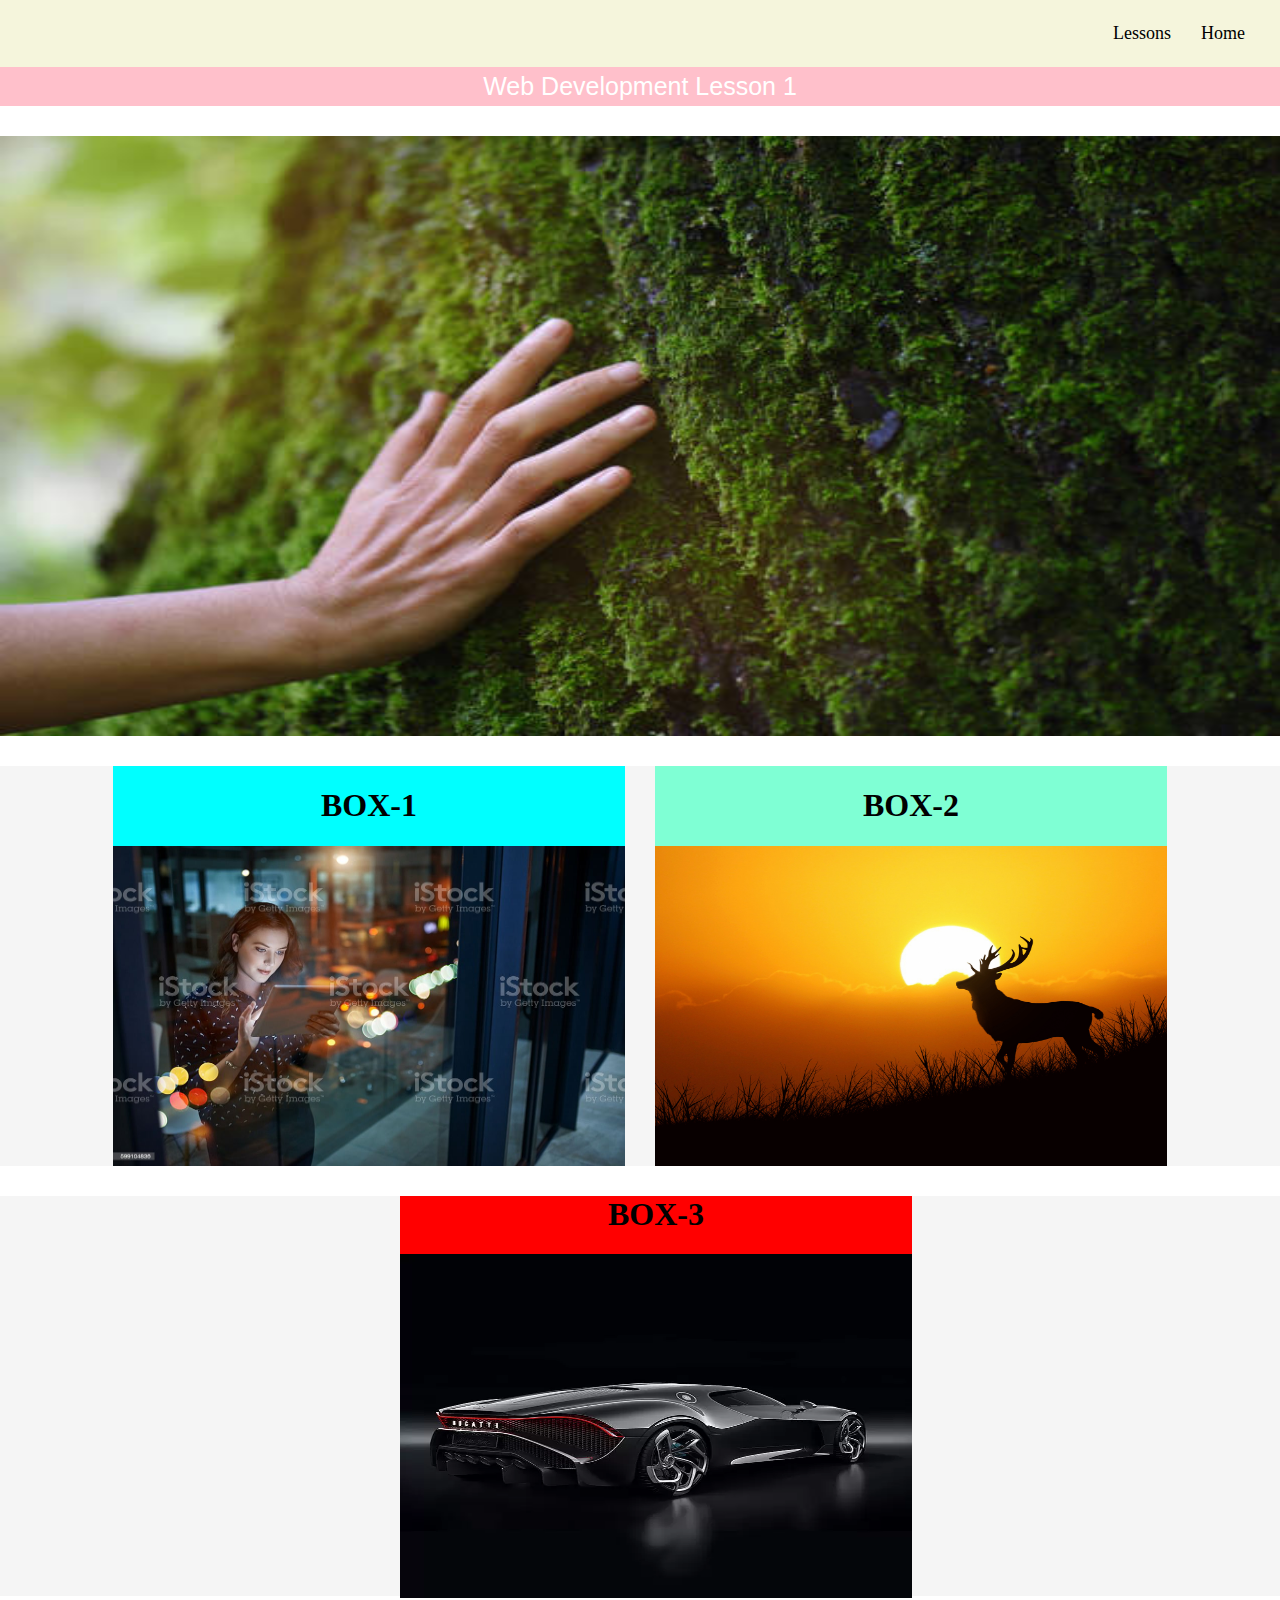
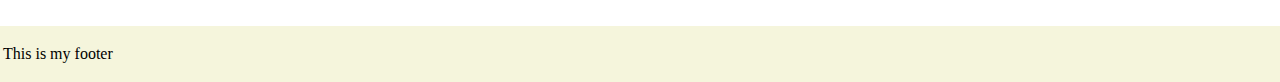
==== learning/index.html @ 709b5c94 "first msg" ====
<!DOCTYPE html>
<html lang="en">
<head>
    <meta charset="UTF-8">
    <meta name="viewport" content="width=device-width, initial-scale=1.0">
    <link rel="stylesheet" type="text/css" href="./styles/first-lesson.css">
    <title>First Lesson</title>
</head>
<body>
    <nav>
        <ul>
            <li>
                <a href="#">Home</a>
            </li>
            <li>
                <a href="#">Lessons</a>
            </li>

        </ul>
    </nav>

    <header>
        Web Development Lesson 1
    </header>
    <main>
        <div>
            <img src="./images/hands.jpeg" alt="hands on tree trunk picture">
        </div> 

        <div class="container">
            <div class="box-1">
                <h1>BOX-1</h1>
                <img src="./images/technology.jpeg" alt="">

            </div>

            <div class="box-2">
                <h1>BOX-2</h1>
                <img src="./images/nature.jpeg" alt="">

            </div>

        </div>

        <div class="container-2">
            <div class="box-3">
                <h1>BOX-3</h1>
                <img src="./images/car.webp" alt="">

            </div>
        </div>
    </main>
    <footer>

        <p>This is my footer</p>
    </footer>
</body>
</html>
---- learning/styles/first-lesson.css ----
body{
    margin: 0;
    padding: 0;
}
nav{
    background-color: beige;
    padding: 5px;
    font-size: 18px;
}
nav ul{
    display: flex;
    flex-direction: row-reverse;
    justify-content: right;
    column-gap: 30px;
    margin-right: 30px;
}
nav a{
    text-decoration: none;
    color: black;
    
}
nav ul li{ 
    list-style: none;
    margin: 0;
}
header{
    background-color: pink;
    font-size: 25px;
    color: white;
    font-family: 'Franklin Gothic Medium', 'Arial Narrow', Arial, sans-serif;
    text-align: center;
    padding: 5px;
}

div img{
    display: block;
    width: 100%;
    height: 600px;
    margin: auto;
}

footer{
    background-color: beige;
    color: black;
    padding: 3px;
}
.container{
    display: flex;
    flex-direction: row;
    background-color: whitesmoke;
    width: 100%;
    height: 400px;
    column-gap: 30px;
    justify-content: center;
    margin-top: 30px;
    margin-bottom: 20px;
}
.box-1{
    background-color: aqua;
    width: 40%;
    height: 400px;
    margin-top: 0%;
}
.box-2{
    background-color: aquamarine;
    width: 40%;
    height: 400px;
    margin-top: 0%;
}
h1{
    text-align: center;
}
h2{
    text-align: center;
}
div{
    margin-top: 30px;
}

.box-1 img{
    height:80%
}
.box-2 img{
    height: 80%;
}

.box-3{
    background-color: red;
    width: 40%;
    height: 400px;
    margin-top: 30px;
    margin-left: 400px;

}
.container-2{ 
    background-color: whitesmoke;
    margin-bottom: 30px;

} 
h3{ 
    text-align: center;
}

.box-3 img{
    height: 86%;
}
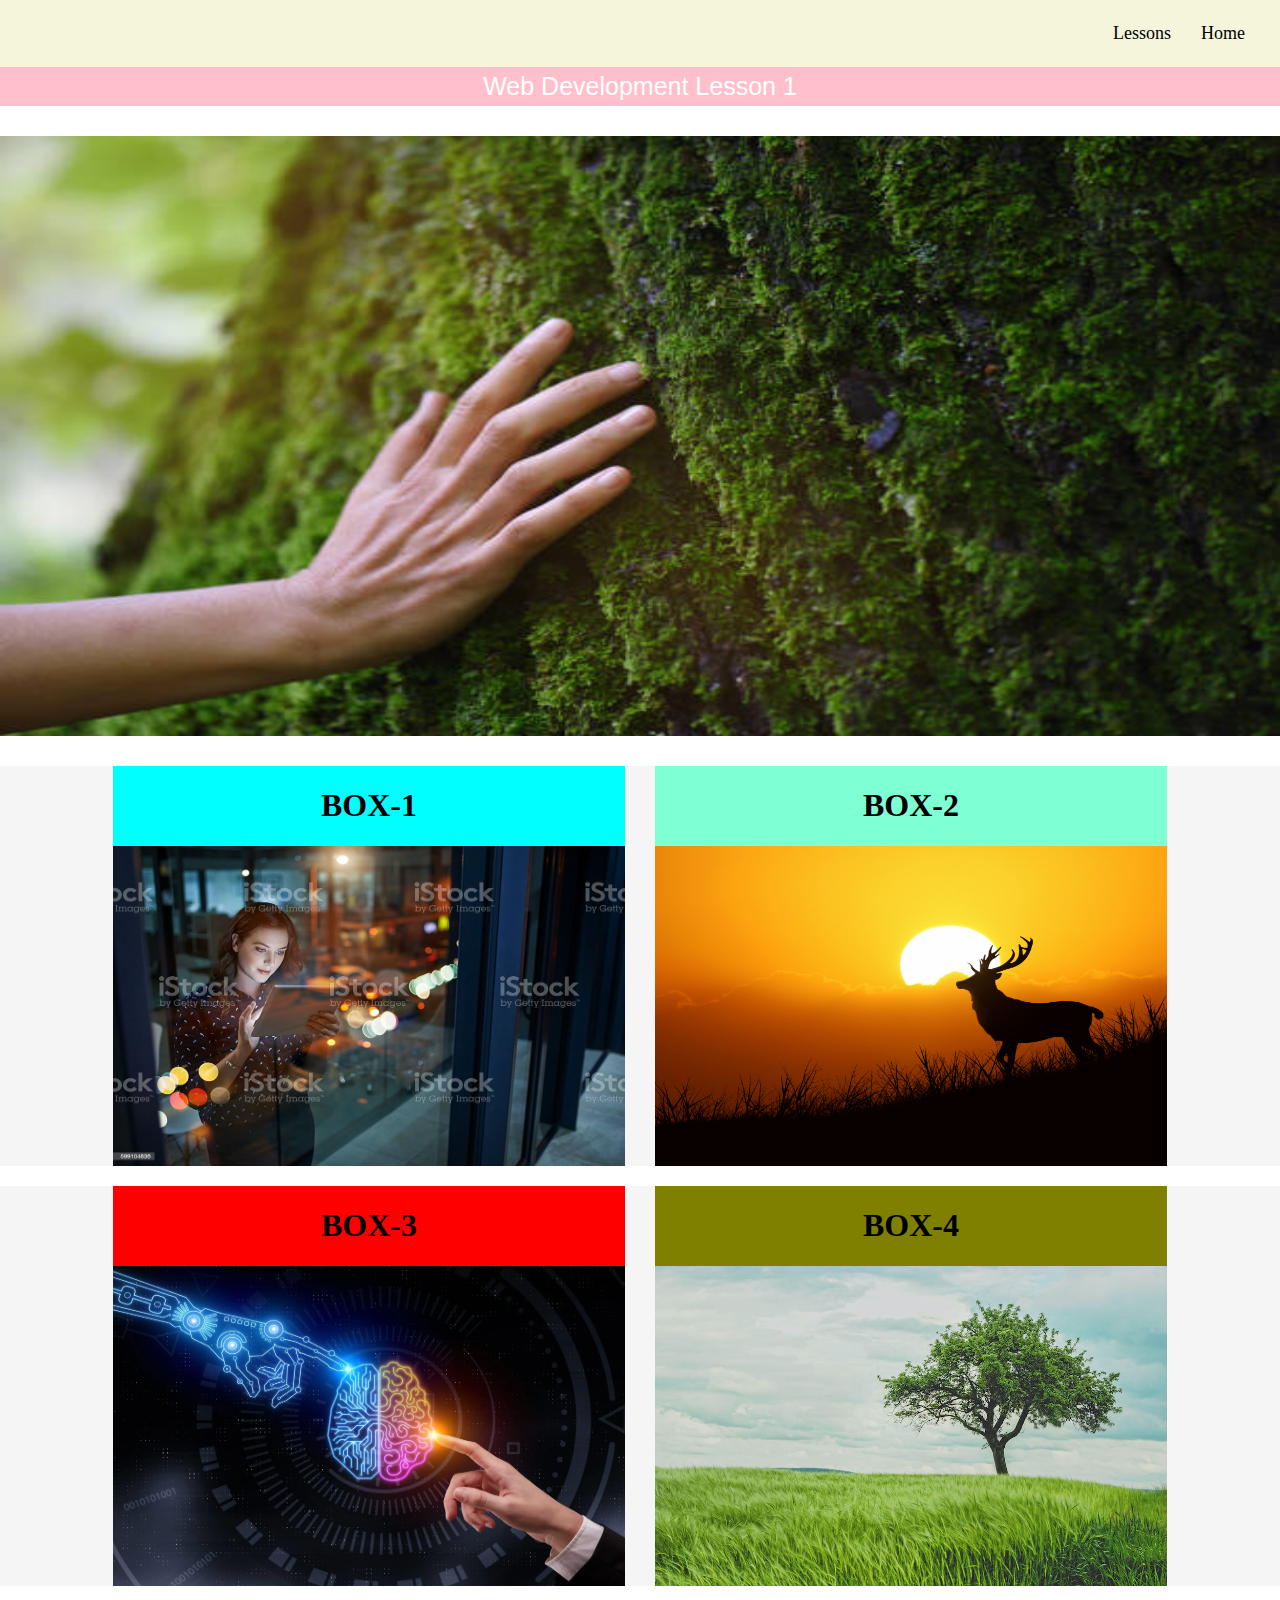
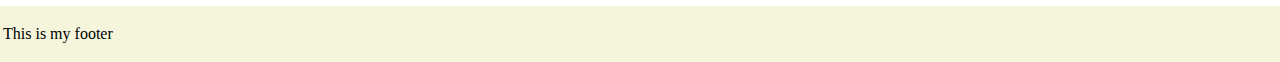
==== commit e4fad2e6: "added features" ====
--- a/learning/index.html
+++ b/learning/index.html
@@ -45,7 +45,12 @@
         <div class="container-2">
             <div class="box-3">
                 <h1>BOX-3</h1>
-                <img src="./images/car.webp" alt="">
+                <img src="./images/brain.webp" alt="">
+
+            </div>
+            <div class="box-4">
+                <h1>BOX-4</h1>
+                <img src="./images/tree.jpeg" alt="">
 
             </div>
         </div>
--- a/learning/styles/first-lesson.css
+++ b/learning/styles/first-lesson.css
@@ -83,25 +83,51 @@
 .box-2 img{
     height: 80%;
 }
+.box-3 img{
+    height: 80%;
+}
+.box-4 img{
+    height: 80%;
+}
 
 .box-3{
     background-color: red;
     width: 40%;
     height: 400px;
-    margin-top: 30px;
-    margin-left: 400px;
+    margin-top: 0;
 
 }
 .container-2{ 
     background-color: whitesmoke;
-    margin-bottom: 30px;
+    display: flex;
+    flex-direction: row;
+    background-color: whitesmoke;
+    width: 100%;
+    height: 400px;
+    column-gap: 30px;
+    justify-content: center;
+    margin-top: 0;
+    margin-bottom: 20px;
 
 } 
 h3{ 
     text-align: center;
 }
 
-.box-3 img{
-    height: 86%;
+@media (max-width: 600px){
+
+    .container{
+        flex-direction: column;
+    }
+
+    .container-2{
+        flex-direction: column;
+    }
+
 }
-  +.box-4{
+    background-color:olive;
+    width: 40%;
+    height: 400px;
+    margin-top:0;
+}
